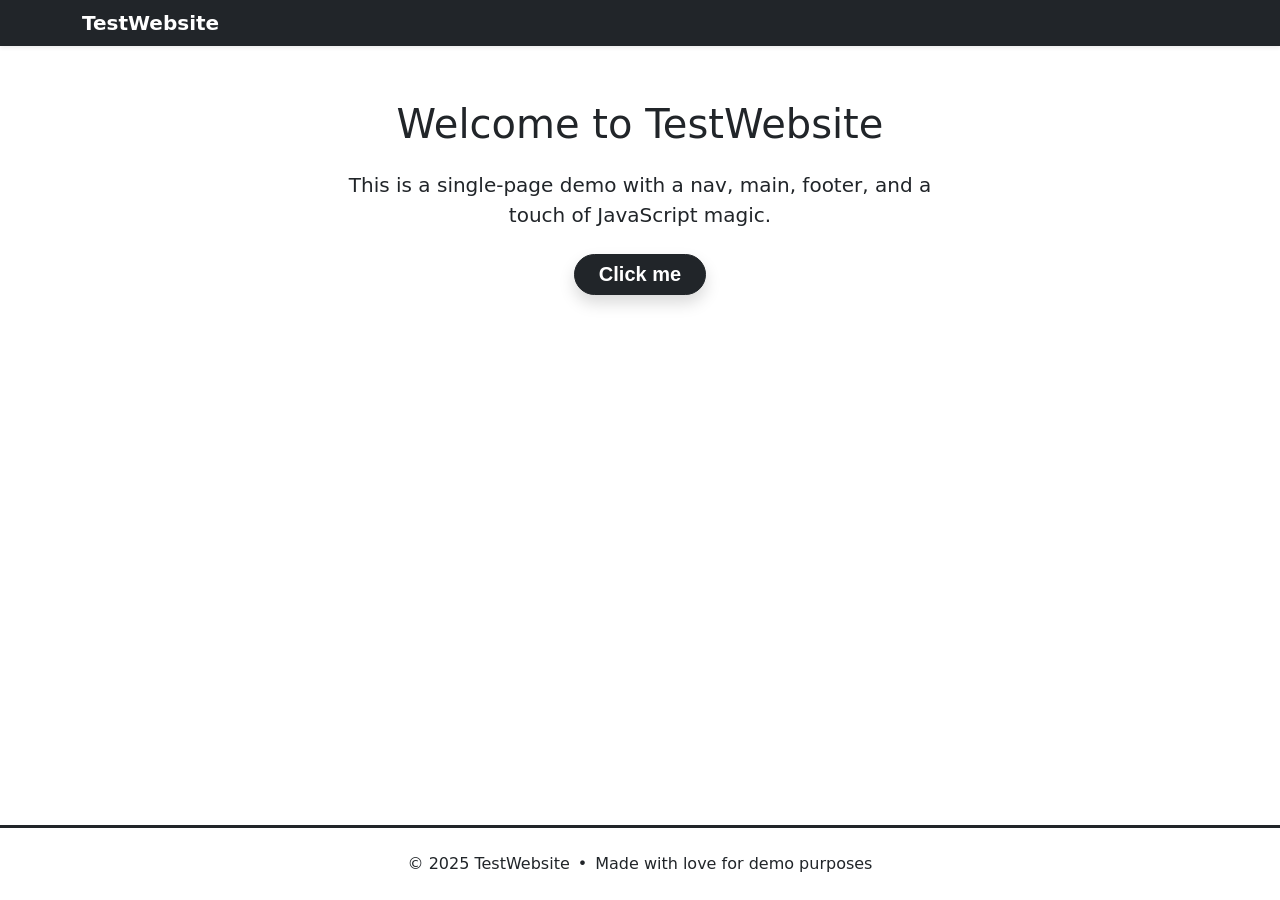
==== index.html @ 47c2f5f2 "test" ====
<!DOCTYPE html>
<html lang="en">
<head>
  <meta charset="UTF-8">
  <meta name="viewport" content="width=device-width, initial-scale=1.0">
  <title>TestWebsite</title>
  <link rel="stylesheet" href="./style.css">
</head>
<body>

  <nav class="navbar">
    <div class="container nav-inner">
      <a class="navbar-brand" href="index.html">TestWebsite</a>
    </div>
  </nav>

  <main class="container">
    <section class="hero text-center">
      <h1 class="mb-3">Welcome to TestWebsite</h1>
      <p class="mx-auto mb-4">This is a single‑page demo with a nav, main, footer, and a touch of JavaScript magic.</p>
      <button id="cta-btn" class="btn btn-lg rounded-pill fw-semibold shadow">Click me</button>
    </section>
  </main>

  <footer class="text-center border-top border-dark border-3 py-4">
    <div class="container">
      <p class="mb-0 footer-line">
        <span>© 2025 TestWebsite</span>
        <span>•</span>
        <span>Made with love for demo purposes</span>
      </p>
    </div>
  </footer>

  <script src="./main.js"></script>
</body>
</html>
---- style.css ----
* {
  margin: 0;
  padding: 0;
  box-sizing: border-box;
}

html, body {
  height: 100%;
}

body {
  display: flex;
  flex-direction: column;
  min-height: 100vh;
  font-family: system-ui, -apple-system, "Segoe UI", Roboto, Helvetica, Arial, sans-serif;
  line-height: 1.5;
  color: #212529;
  background: #fff;
}

main {
  flex: 1;
}

.container {
  width: 100%;
  max-width: 1140px;
  margin-left: auto;
  margin-right: auto;
  padding-left: 12px;
  padding-right: 12px;
}

.text-center { text-align: center; }
.mx-auto { margin-left: auto; margin-right: auto; }
.mb-0 { margin-bottom: 0; }
.mb-3 { margin-bottom: 1rem; }
.mb-4 { margin-bottom: 1.5rem; }
.fw-semibold { font-weight: 600; }
.shadow { box-shadow: 0 0.5rem 1rem rgba(0, 0, 0, 0.15); }
.rounded-pill { border-radius: 50rem; }

.navbar {
  background: #212529;
  box-shadow: 0 0.125rem 0.25rem rgba(0, 0, 0, 0.075);
}

.nav-inner {
  display: flex;
  align-items: center;
  padding-top: 0.5rem;
  padding-bottom: 0.5rem;
}

.navbar-brand {
  color: #fff;
  font-size: 1.25rem;
  font-weight: 600;
  text-decoration: none;
}

.hero {
  padding: 3rem 1.5rem;
}

.hero h1 {
  font-size: 2.5rem;
  font-weight: 500;
}

.hero p {
  max-width: 640px;
  font-size: 1.25rem;
}

.btn {
  display: inline-block;
  background: #212529;
  color: #fff;
  border: 1px solid #212529;
  padding: 0.5rem 1.5rem;
  font-size: 1.25rem;
  cursor: pointer;
  transition: background-color 0.15s ease-in-out;
}

.border-top { border-top: 1px solid #dee2e6; }
.border-dark { border-color: #212529; }
.border-3 { border-width: 3px; }
.py-4 { padding-top: 1.5rem; padding-bottom: 1.5rem; }

.footer-line {
  display: flex;
  align-items: center;
  justify-content: center;
  gap: 0.5rem;
  flex-wrap: wrap;
}

.js-styled {
  background: linear-gradient(135deg, #4f46e5, #7c3aed);
  border-color: transparent;
  box-shadow: 0 0 0 3px #c7d2fe, 0 20px 30px -8px #4f46e5;
  border-radius: 60px;
  font-weight: 700;
  letter-spacing: 0.5px;
}

@media (max-width: 600px) {
  .hero h1 {
    font-size: 2rem;
  }
}
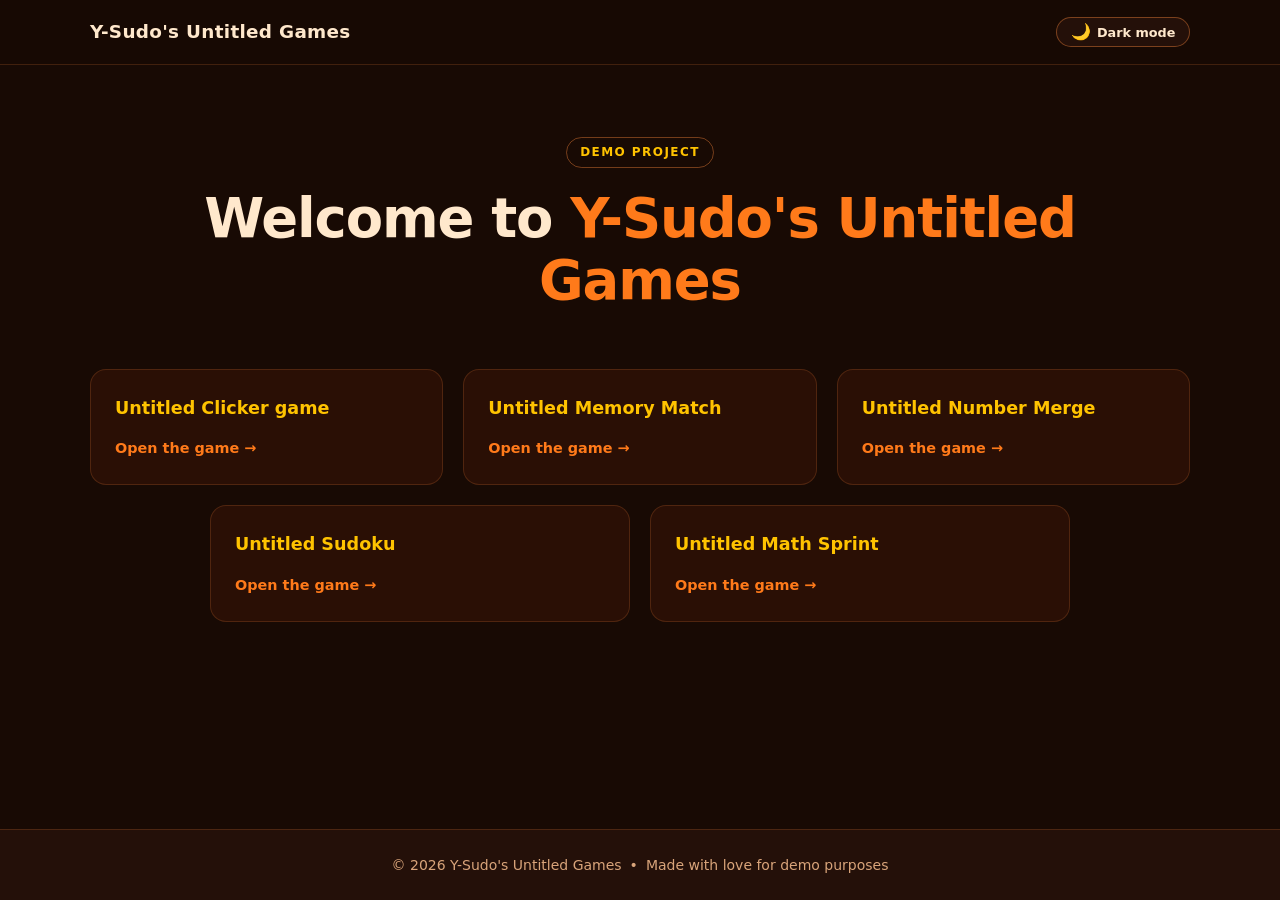
==== commit 711400d6: "First Major Update" ====
--- a/index.html
+++ b/index.html
@@ -3,35 +3,84 @@
 <head>
   <meta charset="UTF-8">
   <meta name="viewport" content="width=device-width, initial-scale=1.0">
-  <title>TestWebsite</title>
+  <title>Y-Sudo's Untitled Games</title>
   <link rel="stylesheet" href="./style.css">
+  <script src="./theme.js"></script>
 </head>
 <body>
 
-  <nav class="navbar">
+  <header class="navbar">
     <div class="container nav-inner">
-      <a class="navbar-brand" href="index.html">TestWebsite</a>
+      <a class="navbar-brand" href="index.html">
+        Y-Sudo's Untitled Games
+      </a>
+      <button class="theme-toggle" type="button" data-theme-toggle aria-pressed="false" aria-label="Switch to light mode">
+        <span class="theme-toggle-icon" data-theme-icon aria-hidden="true">🌙</span>
+        <span class="theme-toggle-label" data-theme-label>Dark mode</span>
+      </button>
     </div>
-  </nav>
+  </header>
 
   <main class="container">
-    <section class="hero text-center">
-      <h1 class="mb-3">Welcome to TestWebsite</h1>
-      <p class="mx-auto mb-4">This is a single‑page demo with a nav, main, footer, and a touch of JavaScript magic.</p>
-      <button id="cta-btn" class="btn btn-lg rounded-pill fw-semibold shadow">Click me</button>
+    <section class="hero">
+      <span class="badge">Demo project</span>
+
+      <h1>Welcome to <span class="accent">Y-Sudo's Untitled Games</span></h1>
+    </section>
+
+    <section class="features" aria-label="Features">
+      <article class="card">
+        <h2>
+          Untitled Clicker game
+          <span class="steam-badge" data-completed-badge="clicker" hidden title="100% achievements unlocked">🏆 100%</span>
+        </h2>
+        <a class="card-link" href="Untitled%20Clicker%20Game/Untitled%20Clicker%20Game.html">Open the game <span aria-hidden="true">→</span></a>
+      </article>
+
+      <article class="card">
+        <h2>
+          Untitled Memory Match
+          <span class="steam-badge" data-completed-badge="memory" hidden title="100% achievements unlocked">🏆 100%</span>
+        </h2>
+        <a class="card-link" href="Untitled%20Memory%20Match/Untitled%20Memory%20Match.html">Open the game <span aria-hidden="true">→</span></a>
+      </article>
+
+      <article class="card">
+        <h2>
+          Untitled Number Merge
+          <span class="steam-badge" data-completed-badge="merge" hidden title="100% achievements unlocked">🏆 100%</span>
+        </h2>
+        <a class="card-link" href="Untitled%20Number%20Merge/Untitled%20Number%20Merge.html">Open the game <span aria-hidden="true">→</span></a>
+      </article>
+
+      <article class="card">
+        <h2>
+          Untitled Sudoku
+          <span class="steam-badge" data-completed-badge="sudoku" hidden title="100% achievements unlocked">🏆 100%</span>
+        </h2>
+        <a class="card-link" href="Untitled%20Sudoku/Untitled%20Sudoku.html">Open the game <span aria-hidden="true">→</span></a>
+      </article>
+
+      <article class="card">
+        <h2>
+          Untitled Math Sprint
+          <span class="steam-badge" data-completed-badge="math" hidden title="100% achievements unlocked">🏆 100%</span>
+        </h2>
+        <a class="card-link" href="Untitled%20Math%20Sprint/Untitled%20Math%20Sprint.html">Open the game <span aria-hidden="true">→</span></a>
+      </article>
     </section>
   </main>
 
-  <footer class="text-center border-top border-dark border-3 py-4">
+  <footer class="site-footer">
     <div class="container">
-      <p class="mb-0 footer-line">
-        <span>© 2025 TestWebsite</span>
-        <span>•</span>
+      <p class="footer-line">
+        <span>© 2026 Y-Sudo's Untitled Games</span>
+        <span aria-hidden="true">•</span>
         <span>Made with love for demo purposes</span>
       </p>
     </div>
   </footer>
 
-  <script src="./main.js"></script>
+  <script src="./home.js"></script>
 </body>
-</html>+</html>
--- a/style.css
+++ b/style.css
@@ -1,21 +1,48 @@
+:root {
+  color-scheme: dark;
+  --bg: #180a04;
+  --bg-soft: #241009;
+  --card: #2a0f05;
+  --border: rgba(255, 138, 60, 0.18);
+  --border-strong: rgba(255, 138, 60, 0.4);
+  --text: #ffe8cc;
+  --muted: #d9a47a;
+  --orange: #ff7a1a;
+  --yellow: #ffc300;
+  --yellow-light: #ffe066;
+  --radius: 1rem;
+}
+
+[data-theme="light"] {
+  color-scheme: light;
+  --bg: #fff7ee;
+  --bg-soft: #ffecd9;
+  --card: #fffdf9;
+  --border: rgba(150, 68, 18, 0.2);
+  --border-strong: rgba(150, 68, 18, 0.45);
+  --text: #2f1608;
+  --muted: #7a4a2c;
+  --orange: #c24a06;
+  --yellow: #9a5c00;
+  --yellow-light: #7d4a00;
+  --radius: 1rem;
+}
+
 * {
   margin: 0;
   padding: 0;
   box-sizing: border-box;
 }
 
-html, body {
-  height: 100%;
-}
-
 body {
   display: flex;
   flex-direction: column;
   min-height: 100vh;
   font-family: system-ui, -apple-system, "Segoe UI", Roboto, Helvetica, Arial, sans-serif;
-  line-height: 1.5;
-  color: #212529;
-  background: #fff;
+  line-height: 1.6;
+  color: var(--text);
+  background: var(--bg);
+  -webkit-font-smoothing: antialiased;
 }
 
 main {
@@ -25,89 +52,221 @@
 .container {
   width: 100%;
   max-width: 1140px;
-  margin-left: auto;
-  margin-right: auto;
-  padding-left: 12px;
-  padding-right: 12px;
-}
-
-.text-center { text-align: center; }
-.mx-auto { margin-left: auto; margin-right: auto; }
-.mb-0 { margin-bottom: 0; }
-.mb-3 { margin-bottom: 1rem; }
-.mb-4 { margin-bottom: 1.5rem; }
-.fw-semibold { font-weight: 600; }
-.shadow { box-shadow: 0 0.5rem 1rem rgba(0, 0, 0, 0.15); }
-.rounded-pill { border-radius: 50rem; }
+  margin-inline: auto;
+  padding-inline: 1.25rem;
+}
+
+:focus-visible {
+  outline: 2px solid var(--yellow);
+  outline-offset: 3px;
+  border-radius: 4px;
+}
+
+/* ---------- Navbar ---------- */
 
 .navbar {
-  background: #212529;
-  box-shadow: 0 0.125rem 0.25rem rgba(0, 0, 0, 0.075);
+  position: sticky;
+  top: 0;
+  z-index: 50;
+  background: rgba(24, 10, 4, 0.92);
+  border-bottom: 1px solid var(--border);
+  backdrop-filter: blur(10px);
 }
 
 .nav-inner {
   display: flex;
   align-items: center;
-  padding-top: 0.5rem;
-  padding-bottom: 0.5rem;
+  justify-content: space-between;
+  gap: 1rem;
+  min-height: 64px;
 }
 
 .navbar-brand {
-  color: #fff;
-  font-size: 1.25rem;
-  font-weight: 600;
+  color: var(--text);
+  font-size: 1.15rem;
+  font-weight: 700;
+  letter-spacing: 0.3px;
   text-decoration: none;
 }
 
+.theme-toggle {
+  display: inline-flex;
+  align-items: center;
+  gap: 0.4rem;
+  padding: 0.4rem 0.85rem;
+  border: 1px solid var(--border-strong);
+  border-radius: 999px;
+  background: var(--bg-soft);
+  color: var(--text);
+  font-family: inherit;
+  font-size: 0.8rem;
+  font-weight: 700;
+  cursor: pointer;
+  transition: border-color 0.15s ease, color 0.15s ease, background-color 0.15s ease;
+}
+
+.theme-toggle:hover {
+  border-color: var(--yellow);
+  color: var(--yellow);
+}
+
+.theme-toggle-icon {
+  font-size: 1rem;
+  line-height: 1;
+}
+
+[data-theme="light"] .navbar {
+  background: rgba(255, 247, 238, 0.92);
+}
+
+/* ---------- Hero ---------- */
+
 .hero {
-  padding: 3rem 1.5rem;
+  padding: 4.5rem 1rem 3.5rem;
+  text-align: center;
+}
+
+.badge {
+  display: inline-block;
+  margin-bottom: 1.25rem;
+  padding: 0.3rem 0.85rem;
+  border: 1px solid var(--border-strong);
+  border-radius: 999px;
+  color: var(--yellow);
+  font-size: 0.75rem;
+  font-weight: 700;
+  letter-spacing: 0.12em;
+  text-transform: uppercase;
 }
 
 .hero h1 {
-  font-size: 2.5rem;
-  font-weight: 500;
-}
-
-.hero p {
-  max-width: 640px;
-  font-size: 1.25rem;
-}
-
-.btn {
-  display: inline-block;
-  background: #212529;
-  color: #fff;
-  border: 1px solid #212529;
-  padding: 0.5rem 1.5rem;
-  font-size: 1.25rem;
-  cursor: pointer;
-  transition: background-color 0.15s ease-in-out;
-}
-
-.border-top { border-top: 1px solid #dee2e6; }
-.border-dark { border-color: #212529; }
-.border-3 { border-width: 3px; }
-.py-4 { padding-top: 1.5rem; padding-bottom: 1.5rem; }
+  font-size: clamp(2.1rem, 5vw, 3.4rem);
+  font-weight: 800;
+  line-height: 1.15;
+  letter-spacing: -0.02em;
+}
+
+.accent {
+  color: var(--orange);
+}
+
+/* ---------- Game cards ---------- */
+
+.features {
+  display: flex;
+  flex-wrap: wrap;
+  justify-content: center;
+  gap: 1.25rem;
+  padding-bottom: 4rem;
+}
+
+.card {
+  display: flex;
+  flex: 1 1 280px;
+  flex-direction: column;
+  gap: 0.6rem;
+  max-width: 420px;
+  padding: 1.5rem;
+  background: var(--card);
+  border: 1px solid var(--border);
+  border-radius: var(--radius);
+  transition: border-color 0.15s ease, transform 0.15s ease;
+}
+
+.card:hover {
+  border-color: var(--border-strong);
+  transform: translateY(-3px);
+}
+
+.card h2 {
+  color: var(--yellow);
+  font-size: 1.1rem;
+}
+
+.steam-badge {
+  display: inline-flex;
+  align-items: center;
+  gap: 0.25rem;
+  margin-left: 0.4rem;
+  padding: 0.1rem 0.5rem;
+  border: 1px solid var(--yellow);
+  border-radius: 999px;
+  background: rgba(255, 195, 0, 0.12);
+  color: var(--yellow);
+  font-size: 0.68rem;
+  font-weight: 800;
+  letter-spacing: 0.06em;
+  vertical-align: middle;
+  white-space: nowrap;
+}
+
+.steam-badge[hidden] {
+  display: none;
+}
+
+.card-link {
+  margin-top: auto;
+  padding-top: 0.35rem;
+  color: var(--orange);
+  font-size: 0.9rem;
+  font-weight: 700;
+  text-decoration: none;
+}
+
+.card-link:hover {
+  color: var(--yellow-light);
+  text-decoration: underline;
+}
+
+/* ---------- Footer ---------- */
+
+.site-footer {
+  border-top: 1px solid var(--border);
+  background: var(--bg-soft);
+  padding-block: 1.5rem;
+}
 
 .footer-line {
   display: flex;
   align-items: center;
   justify-content: center;
+  flex-wrap: wrap;
   gap: 0.5rem;
-  flex-wrap: wrap;
-}
-
-.js-styled {
-  background: linear-gradient(135deg, #4f46e5, #7c3aed);
-  border-color: transparent;
-  box-shadow: 0 0 0 3px #c7d2fe, 0 20px 30px -8px #4f46e5;
-  border-radius: 60px;
-  font-weight: 700;
-  letter-spacing: 0.5px;
-}
-
-@media (max-width: 600px) {
-  .hero h1 {
-    font-size: 2rem;
-  }
-}+  color: var(--muted);
+  font-size: 0.875rem;
+  text-align: center;
+}
+
+/* ---------- Responsive ---------- */
+
+@media (max-width: 800px) {
+  .features {
+    padding-bottom: 3rem;
+  }
+
+  .hero {
+    padding-top: 3rem;
+  }
+}
+
+@media (max-width: 480px) {
+  .nav-inner {
+    justify-content: space-between;
+    padding-block: 0.6rem;
+  }
+
+  .navbar-brand {
+    font-size: 1rem;
+  }
+
+  .theme-toggle {
+    padding-inline: 0.7rem;
+  }
+}
+
+@media (prefers-reduced-motion: reduce) {
+  * {
+    transition: none !important;
+    animation: none !important;
+  }
+}
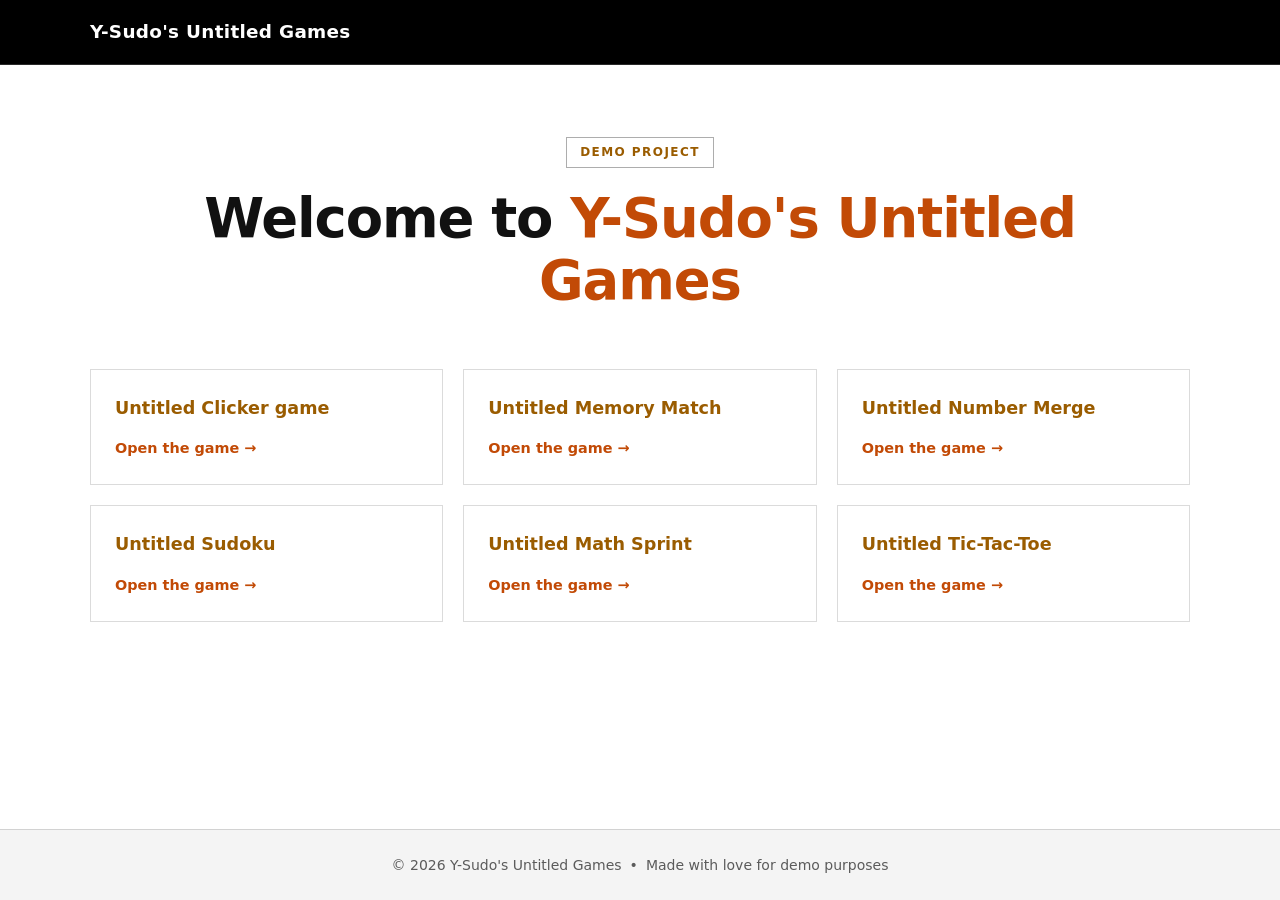
==== commit e10ac9ca: "Major Update 2" ====
--- a/index.html
+++ b/index.html
@@ -5,7 +5,6 @@
   <meta name="viewport" content="width=device-width, initial-scale=1.0">
   <title>Y-Sudo's Untitled Games</title>
   <link rel="stylesheet" href="./style.css">
-  <script src="./theme.js"></script>
 </head>
 <body>
 
@@ -14,10 +13,6 @@
       <a class="navbar-brand" href="index.html">
         Y-Sudo's Untitled Games
       </a>
-      <button class="theme-toggle" type="button" data-theme-toggle aria-pressed="false" aria-label="Switch to light mode">
-        <span class="theme-toggle-icon" data-theme-icon aria-hidden="true">🌙</span>
-        <span class="theme-toggle-label" data-theme-label>Dark mode</span>
-      </button>
     </div>
   </header>
 
@@ -68,6 +63,14 @@
         </h2>
         <a class="card-link" href="Untitled%20Math%20Sprint/Untitled%20Math%20Sprint.html">Open the game <span aria-hidden="true">→</span></a>
       </article>
+
+      <article class="card">
+        <h2>
+          Untitled Tic-Tac-Toe
+          <span class="steam-badge" data-completed-badge="tictactoe" hidden title="100% achievements unlocked">🏆 100%</span>
+        </h2>
+        <a class="card-link" href="Untitled%20Tic-Tac-Toe/Untitled%20Tic-Tac-Toe.html">Open the game <span aria-hidden="true">→</span></a>
+      </article>
     </section>
   </main>
 
--- a/style.css
+++ b/style.css
@@ -1,31 +1,15 @@
 :root {
-  color-scheme: dark;
-  --bg: #180a04;
-  --bg-soft: #241009;
-  --card: #2a0f05;
-  --border: rgba(255, 138, 60, 0.18);
-  --border-strong: rgba(255, 138, 60, 0.4);
-  --text: #ffe8cc;
-  --muted: #d9a47a;
-  --orange: #ff7a1a;
-  --yellow: #ffc300;
-  --yellow-light: #ffe066;
-  --radius: 1rem;
-}
-
-[data-theme="light"] {
   color-scheme: light;
-  --bg: #fff7ee;
-  --bg-soft: #ffecd9;
-  --card: #fffdf9;
-  --border: rgba(150, 68, 18, 0.2);
-  --border-strong: rgba(150, 68, 18, 0.45);
-  --text: #2f1608;
-  --muted: #7a4a2c;
+  --bg: #ffffff;
+  --bg-soft: #f4f4f4;
+  --card: #ffffff;
+  --border: rgba(0, 0, 0, 0.14);
+  --border-strong: rgba(0, 0, 0, 0.32);
+  --text: #111111;
+  --muted: #5b5b5b;
   --orange: #c24a06;
   --yellow: #9a5c00;
   --yellow-light: #7d4a00;
-  --radius: 1rem;
 }
 
 * {
@@ -41,7 +25,7 @@
   font-family: system-ui, -apple-system, "Segoe UI", Roboto, Helvetica, Arial, sans-serif;
   line-height: 1.6;
   color: var(--text);
-  background: var(--bg);
+  background: #ffffff;
   -webkit-font-smoothing: antialiased;
 }
 
@@ -59,7 +43,7 @@
 :focus-visible {
   outline: 2px solid var(--yellow);
   outline-offset: 3px;
-  border-radius: 4px;
+  border-radius: 0;
 }
 
 /* ---------- Navbar ---------- */
@@ -68,9 +52,8 @@
   position: sticky;
   top: 0;
   z-index: 50;
-  background: rgba(24, 10, 4, 0.92);
-  border-bottom: 1px solid var(--border);
-  backdrop-filter: blur(10px);
+  background: #000000;
+  border-bottom: 1px solid rgba(255, 255, 255, 0.16);
 }
 
 .nav-inner {
@@ -82,41 +65,15 @@
 }
 
 .navbar-brand {
-  color: var(--text);
+  color: #ffffff;
   font-size: 1.15rem;
   font-weight: 700;
   letter-spacing: 0.3px;
   text-decoration: none;
 }
 
-.theme-toggle {
-  display: inline-flex;
-  align-items: center;
-  gap: 0.4rem;
-  padding: 0.4rem 0.85rem;
-  border: 1px solid var(--border-strong);
-  border-radius: 999px;
-  background: var(--bg-soft);
-  color: var(--text);
-  font-family: inherit;
-  font-size: 0.8rem;
-  font-weight: 700;
-  cursor: pointer;
-  transition: border-color 0.15s ease, color 0.15s ease, background-color 0.15s ease;
-}
-
-.theme-toggle:hover {
-  border-color: var(--yellow);
-  color: var(--yellow);
-}
-
-.theme-toggle-icon {
-  font-size: 1rem;
-  line-height: 1;
-}
-
-[data-theme="light"] .navbar {
-  background: rgba(255, 247, 238, 0.92);
+.navbar :focus-visible {
+  outline-color: #ffffff;
 }
 
 /* ---------- Hero ---------- */
@@ -131,7 +88,7 @@
   margin-bottom: 1.25rem;
   padding: 0.3rem 0.85rem;
   border: 1px solid var(--border-strong);
-  border-radius: 999px;
+  border-radius: 0;
   color: var(--yellow);
   font-size: 0.75rem;
   font-weight: 700;
@@ -169,7 +126,7 @@
   padding: 1.5rem;
   background: var(--card);
   border: 1px solid var(--border);
-  border-radius: var(--radius);
+  border-radius: 0;
   transition: border-color 0.15s ease, transform 0.15s ease;
 }
 
@@ -190,7 +147,7 @@
   margin-left: 0.4rem;
   padding: 0.1rem 0.5rem;
   border: 1px solid var(--yellow);
-  border-radius: 999px;
+  border-radius: 0;
   background: rgba(255, 195, 0, 0.12);
   color: var(--yellow);
   font-size: 0.68rem;
@@ -214,7 +171,7 @@
 }
 
 .card-link:hover {
-  color: var(--yellow-light);
+  color: var(--orange);
   text-decoration: underline;
 }
 
@@ -258,10 +215,6 @@
   .navbar-brand {
     font-size: 1rem;
   }
-
-  .theme-toggle {
-    padding-inline: 0.7rem;
-  }
 }
 
 @media (prefers-reduced-motion: reduce) {
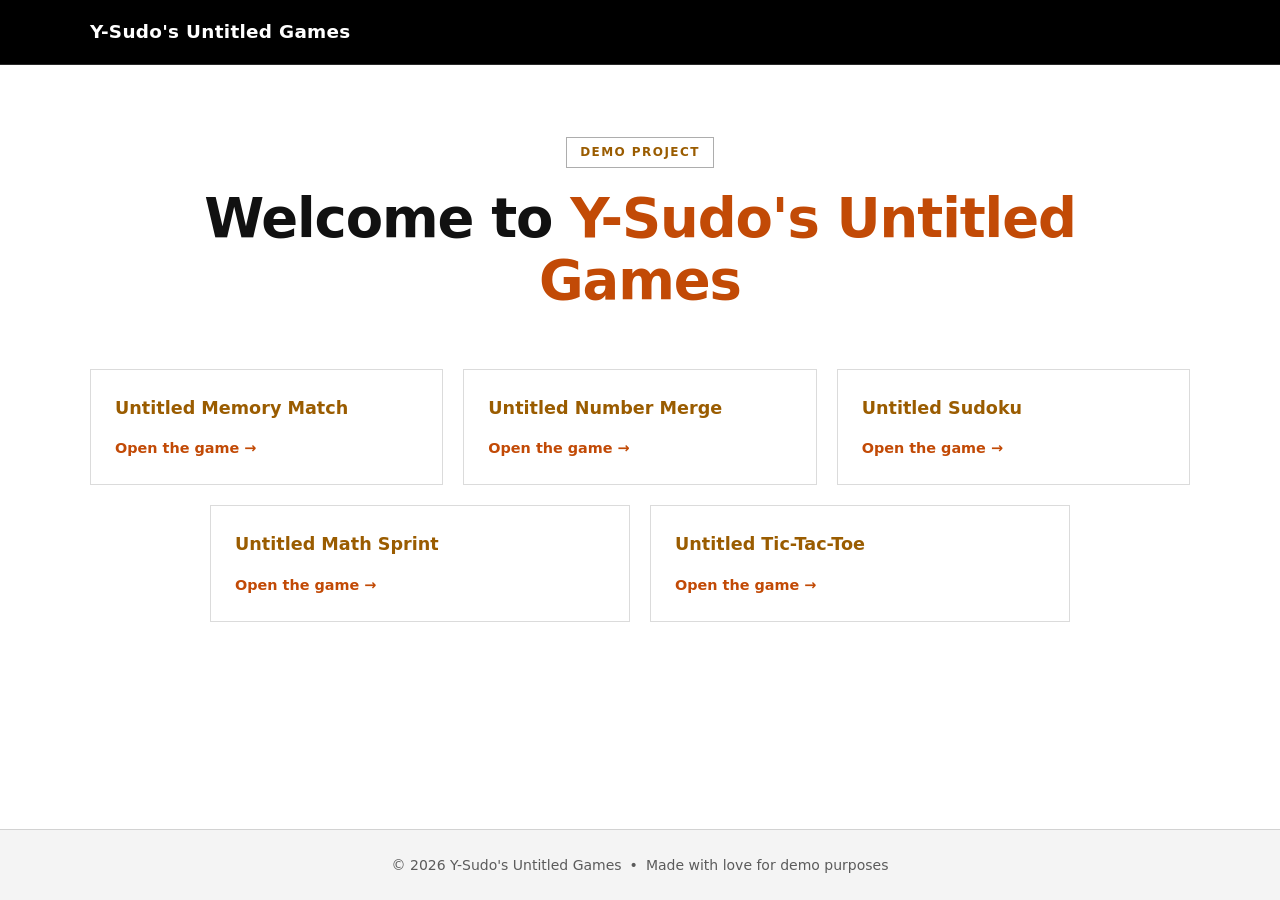
==== commit 51ab1b37: "Major Update 3" ====
--- a/index.html
+++ b/index.html
@@ -24,14 +24,6 @@
     </section>
 
     <section class="features" aria-label="Features">
-      <article class="card">
-        <h2>
-          Untitled Clicker game
-          <span class="steam-badge" data-completed-badge="clicker" hidden title="100% achievements unlocked">🏆 100%</span>
-        </h2>
-        <a class="card-link" href="Untitled%20Clicker%20Game/Untitled%20Clicker%20Game.html">Open the game <span aria-hidden="true">→</span></a>
-      </article>
-
       <article class="card">
         <h2>
           Untitled Memory Match
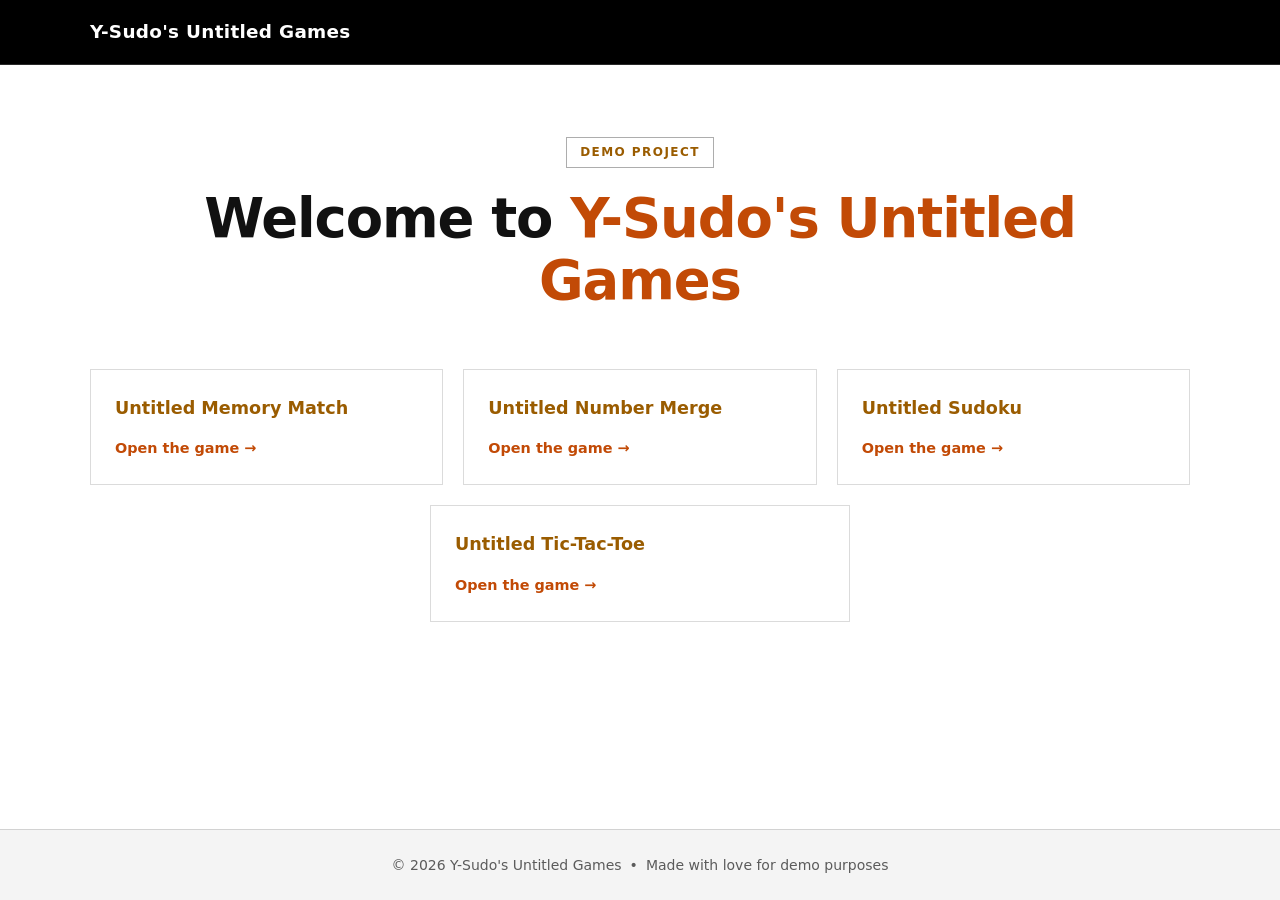
==== commit 259d3fba: "Major Update 3" ====
--- a/index.html
+++ b/index.html
@@ -48,13 +48,6 @@
         <a class="card-link" href="Untitled%20Sudoku/Untitled%20Sudoku.html">Open the game <span aria-hidden="true">→</span></a>
       </article>
 
-      <article class="card">
-        <h2>
-          Untitled Math Sprint
-          <span class="steam-badge" data-completed-badge="math" hidden title="100% achievements unlocked">🏆 100%</span>
-        </h2>
-        <a class="card-link" href="Untitled%20Math%20Sprint/Untitled%20Math%20Sprint.html">Open the game <span aria-hidden="true">→</span></a>
-      </article>
 
       <article class="card">
         <h2>
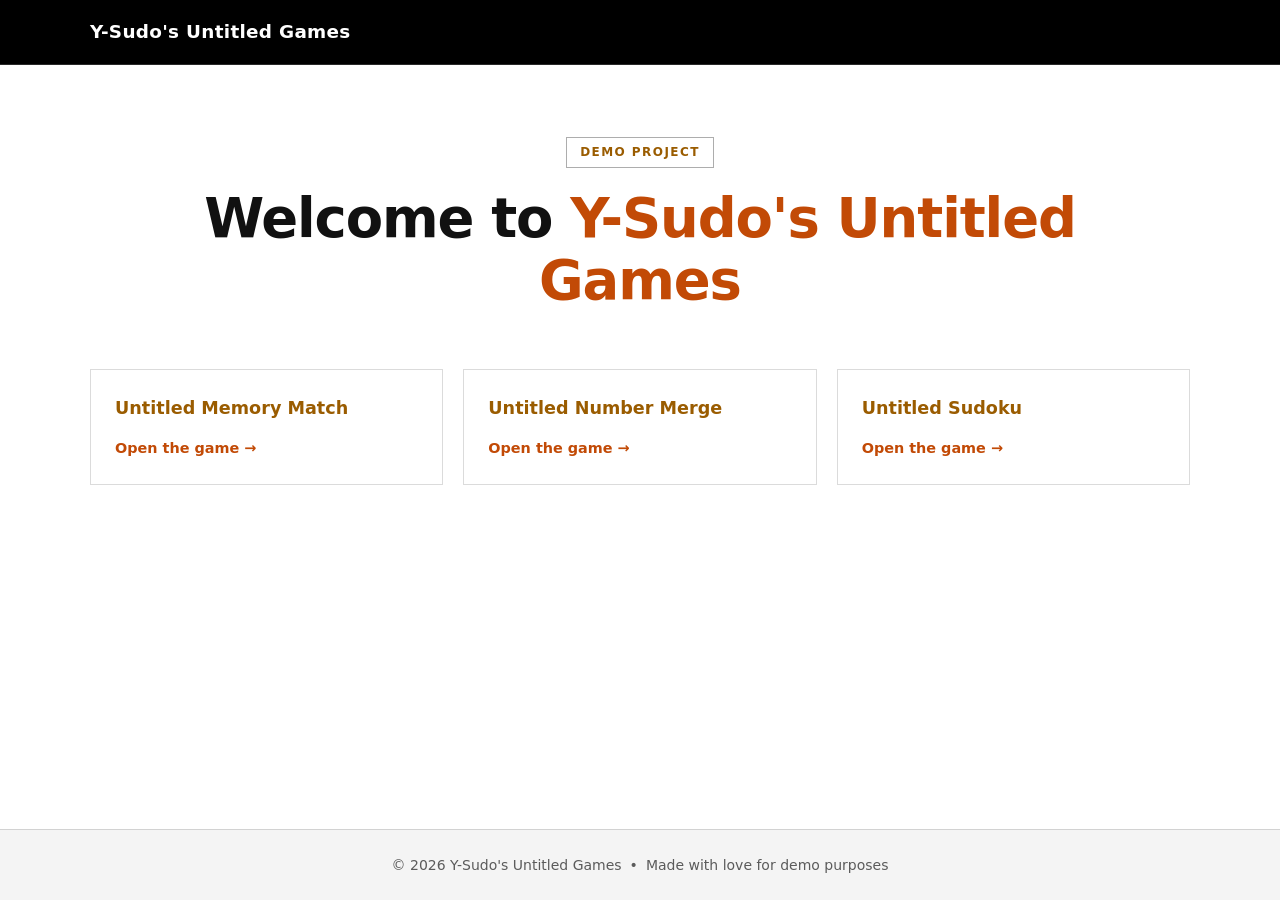
==== commit b485b456: "Major Update 5" ====
--- a/index.html
+++ b/index.html
@@ -27,7 +27,7 @@
       <article class="card">
         <h2>
           Untitled Memory Match
-          <span class="steam-badge" data-completed-badge="memory" hidden title="100% achievements unlocked">🏆 100%</span>
+          <span class="finish-badge" data-completed-badge="memory" hidden title="100% achievements unlocked">🏆 100%</span>
         </h2>
         <a class="card-link" href="Untitled%20Memory%20Match/Untitled%20Memory%20Match.html">Open the game <span aria-hidden="true">→</span></a>
       </article>
@@ -35,7 +35,7 @@
       <article class="card">
         <h2>
           Untitled Number Merge
-          <span class="steam-badge" data-completed-badge="merge" hidden title="100% achievements unlocked">🏆 100%</span>
+          <span class="finish-badge" data-completed-badge="merge" hidden title="100% achievements unlocked">🏆 100%</span>
         </h2>
         <a class="card-link" href="Untitled%20Number%20Merge/Untitled%20Number%20Merge.html">Open the game <span aria-hidden="true">→</span></a>
       </article>
@@ -43,19 +43,12 @@
       <article class="card">
         <h2>
           Untitled Sudoku
-          <span class="steam-badge" data-completed-badge="sudoku" hidden title="100% achievements unlocked">🏆 100%</span>
+          <span class="finish-badge" data-completed-badge="sudoku" hidden title="100% achievements unlocked">🏆 100%</span>
         </h2>
         <a class="card-link" href="Untitled%20Sudoku/Untitled%20Sudoku.html">Open the game <span aria-hidden="true">→</span></a>
       </article>
 
 
-      <article class="card">
-        <h2>
-          Untitled Tic-Tac-Toe
-          <span class="steam-badge" data-completed-badge="tictactoe" hidden title="100% achievements unlocked">🏆 100%</span>
-        </h2>
-        <a class="card-link" href="Untitled%20Tic-Tac-Toe/Untitled%20Tic-Tac-Toe.html">Open the game <span aria-hidden="true">→</span></a>
-      </article>
     </section>
   </main>
 
--- a/style.css
+++ b/style.css
@@ -140,7 +140,7 @@
   font-size: 1.1rem;
 }
 
-.steam-badge {
+.finish-badge {
   display: inline-flex;
   align-items: center;
   gap: 0.25rem;
@@ -157,7 +157,7 @@
   white-space: nowrap;
 }
 
-.steam-badge[hidden] {
+.finish-badge[hidden] {
   display: none;
 }
 
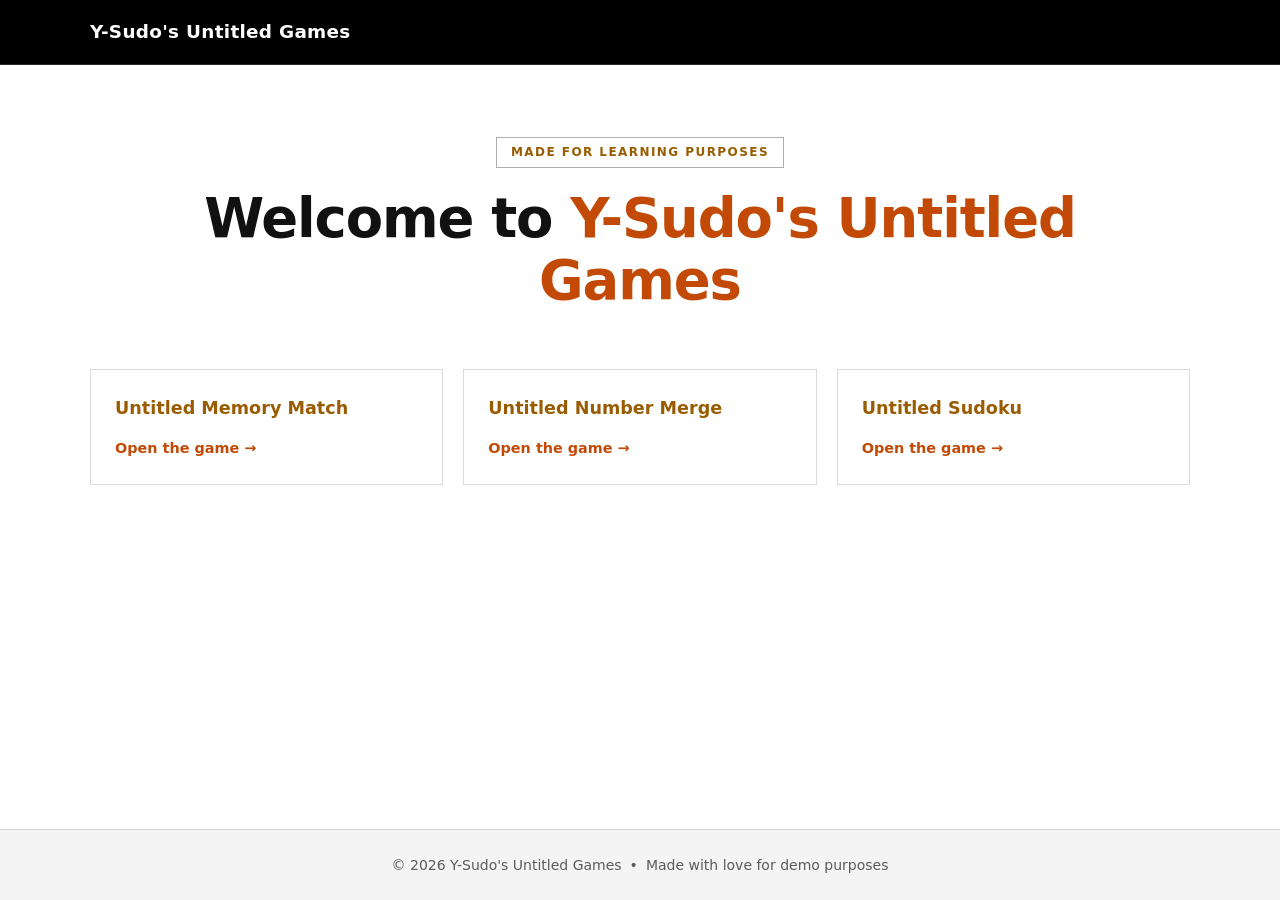
==== commit a21e1bab: "Update index.html" ====
--- a/index.html
+++ b/index.html
@@ -18,7 +18,7 @@
 
   <main class="container">
     <section class="hero">
-      <span class="badge">Demo project</span>
+      <span class="badge">Made for learning purposes</span>
 
       <h1>Welcome to <span class="accent">Y-Sudo's Untitled Games</span></h1>
     </section>
